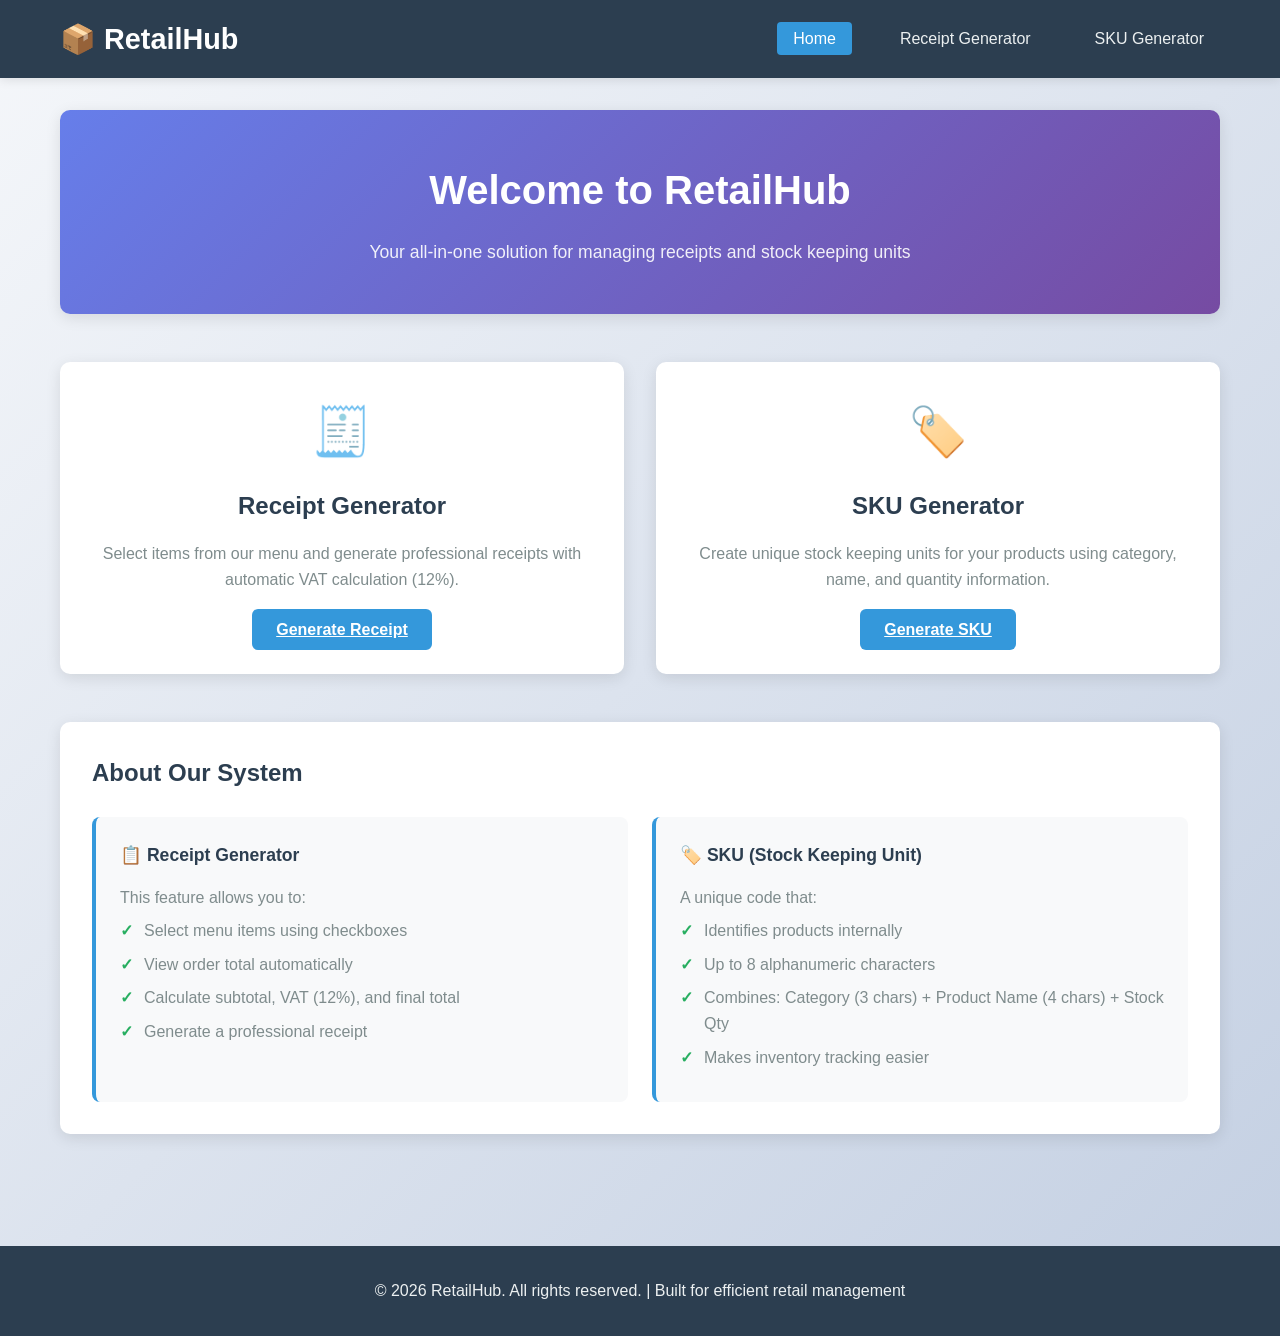
==== index.html @ 7efdeb3d "Add files via upload" ====
<!DOCTYPE html>
<html lang="en">
<head>
    <meta charset="UTF-8">
    <meta name="viewport" content="width=device-width, initial-scale=1.0">
    <title>Receipt & SKU Generator System</title>
    <link rel="stylesheet" href="styles.css">
</head>
<body>
    <nav class="navbar">
        <div class="nav-container">
            <h1 class="logo">📦 RetailHub</h1>
            <ul class="nav-links">
                <li><a href="index.html" class="active">Home</a></li>
                <li><a href="receipt.html">Receipt Generator</a></li>
                <li><a href="sku.html">SKU Generator</a></li>
            </ul>
        </div>
    </nav>

    <main class="container">
        <section class="hero">
            <h1>Welcome to RetailHub</h1>
            <p>Your all-in-one solution for managing receipts and stock keeping units</p>
        </section>

        <section class="features">
            <div class="feature-card">
                <div class="feature-icon">🧾</div>
                <h2>Receipt Generator</h2>
                <p>Select items from our menu and generate professional receipts with automatic VAT calculation (12%).</p>
                <a href="receipt.html" class="btn btn-primary">Generate Receipt</a>
            </div>

            <div class="feature-card">
                <div class="feature-icon">🏷️</div>
                <h2>SKU Generator</h2>
                <p>Create unique stock keeping units for your products using category, name, and quantity information.</p>
                <a href="sku.html" class="btn btn-primary">Generate SKU</a>
            </div>
        </section>

        <section class="info">
            <h2>About Our System</h2>
            <div class="info-grid">
                <div class="info-box">
                    <h3>📋 Receipt Generator</h3>
                    <p>This feature allows you to:</p>
                    <ul>
                        <li>Select menu items using checkboxes</li>
                        <li>View order total automatically</li>
                        <li>Calculate subtotal, VAT (12%), and final total</li>
                        <li>Generate a professional receipt</li>
                    </ul>
                </div>
                <div class="info-box">
                    <h3>🏷️ SKU (Stock Keeping Unit)</h3>
                    <p>A unique code that:</p>
                    <ul>
                        <li>Identifies products internally</li>
                        <li>Up to 8 alphanumeric characters</li>
                        <li>Combines: Category (3 chars) + Product Name (4 chars) + Stock Qty</li>
                        <li>Makes inventory tracking easier</li>
                    </ul>
                </div>
            </div>
        </section>
    </main>

    <footer>
        <p>&copy; 2026 RetailHub. All rights reserved. | Built for efficient retail management</p>
    </footer>
</body>
</html>
---- styles.css ----
/* General Styles */
* {
    margin: 0;
    padding: 0;
    box-sizing: border-box;
}

body {
    font-family: 'Segoe UI', Tahoma, Geneva, Verdana, sans-serif;
    line-height: 1.6;
    color: #333;
    background: linear-gradient(135deg, #f5f7fa 0%, #c3cfe2 100%);
    min-height: 100vh;
}

/* Navigation Bar */
.navbar {
    background-color: #2c3e50;
    padding: 1rem 0;
    box-shadow: 0 2px 10px rgba(0, 0, 0, 0.1);
    position: sticky;
    top: 0;
    z-index: 100;
}

.nav-container {
    max-width: 1200px;
    margin: 0 auto;
    padding: 0 20px;
    display: flex;
    justify-content: space-between;
    align-items: center;
}

.logo {
    color: #fff;
    font-size: 1.8rem;
    font-weight: bold;
}

.nav-links {
    display: flex;
    list-style: none;
    gap: 2rem;
}

.nav-links a {
    color: #ecf0f1;
    text-decoration: none;
    font-weight: 500;
    transition: all 0.3s ease;
    padding: 0.5rem 1rem;
    border-radius: 4px;
}

.nav-links a:hover,
.nav-links a.active {
    background-color: #3498db;
    color: #fff;
}

/* Container */
.container {
    max-width: 1200px;
    margin: 0 auto;
    padding: 2rem 20px;
}

/* Hero Section */
.hero {
    text-align: center;
    margin-bottom: 3rem;
    background: linear-gradient(135deg, #667eea 0%, #764ba2 100%);
    color: white;
    padding: 3rem 2rem;
    border-radius: 10px;
    box-shadow: 0 4px 15px rgba(0, 0, 0, 0.1);
}

.hero h1 {
    font-size: 2.5rem;
    margin-bottom: 1rem;
}

.hero p {
    font-size: 1.1rem;
    opacity: 0.9;
}

/* Page Header */
.page-header {
    text-align: center;
    margin-bottom: 2rem;
    color: #2c3e50;
}

.page-header h1 {
    font-size: 2.2rem;
    margin-bottom: 0.5rem;
}

.page-header p {
    font-size: 1.1rem;
    color: #7f8c8d;
}

/* Features Section */
.features {
    display: grid;
    grid-template-columns: repeat(auto-fit, minmax(300px, 1fr));
    gap: 2rem;
    margin-bottom: 3rem;
}

.feature-card {
    background: white;
    padding: 2rem;
    border-radius: 10px;
    box-shadow: 0 4px 15px rgba(0, 0, 0, 0.1);
    text-align: center;
    transition: transform 0.3s ease, box-shadow 0.3s ease;
}

.feature-card:hover {
    transform: translateY(-5px);
    box-shadow: 0 8px 25px rgba(0, 0, 0, 0.15);
}

.feature-icon {
    font-size: 3rem;
    margin-bottom: 1rem;
}

.feature-card h2 {
    margin-bottom: 1rem;
    color: #2c3e50;
}

.feature-card p {
    color: #7f8c8d;
    margin-bottom: 1.5rem;
}

/* Content Wrapper */
.content-wrapper {
    display: grid;
    grid-template-columns: 1fr 1fr;
    gap: 2rem;
    margin-bottom: 2rem;
}

@media (max-width: 768px) {
    .content-wrapper {
        grid-template-columns: 1fr;
    }
}

/* Form Section */
.form-section {
    background: white;
    padding: 2rem;
    border-radius: 10px;
    box-shadow: 0 4px 15px rgba(0, 0, 0, 0.1);
}

.form-section h2 {
    color: #2c3e50;
    margin-bottom: 1.5rem;
    font-size: 1.5rem;
}

.form-group {
    margin-bottom: 1.5rem;
}

.form-group label {
    display: block;
    margin-bottom: 0.5rem;
    color: #2c3e50;
    font-weight: 500;
}

.form-input,
select.form-input {
    width: 100%;
    padding: 0.75rem;
    border: 2px solid #ecf0f1;
    border-radius: 6px;
    font-size: 1rem;
    transition: border-color 0.3s ease;
}

.form-input:focus,
select.form-input:focus {
    outline: none;
    border-color: #3498db;
}

/* Menu Items */
.menu-items {
    margin-bottom: 1.5rem;
}

.menu-item {
    display: flex;
    align-items: center;
    padding: 1rem;
    margin-bottom: 0.75rem;
    background: #f8f9fa;
    border: 2px solid #ecf0f1;
    border-radius: 6px;
    cursor: pointer;
    transition: all 0.3s ease;
}

.menu-item:hover {
    background: #ecf0f1;
    border-color: #3498db;
}

.menu-item input[type="checkbox"] {
    margin-right: 1rem;
    cursor: pointer;
    width: 18px;
    height: 18px;
}

.menu-item input[type="checkbox"]:checked {
    accent-color: #27ae60;
}

.item-name {
    flex-grow: 1;
    font-weight: 500;
    color: #2c3e50;
}

.item-price {
    font-weight: bold;
    color: #27ae60;
    min-width: 100px;
    text-align: right;
}

/* Receipt Section */
.receipt-section,
.sku-section {
    background: white;
    padding: 2rem;
    border-radius: 10px;
    box-shadow: 0 4px 15px rgba(0, 0, 0, 0.1);
}

.receipt-section h2,
.sku-section h2 {
    color: #2c3e50;
    margin-bottom: 1.5rem;
    font-size: 1.5rem;
}

.receipt-box,
.sku-box {
    background: #f8f9fa;
    padding: 1.5rem;
    border-radius: 6px;
    border-left: 4px solid #3498db;
    min-height: 250px;
    display: flex;
    align-items: center;
    justify-content: center;
}

.sku-result {
    text-align: center;
}

/* Buttons */
.button-group {
    display: flex;
    gap: 1rem;
    margin-top: 1.5rem;
}

.btn {
    padding: 0.75rem 1.5rem;
    border: none;
    border-radius: 6px;
    font-size: 1rem;
    font-weight: 600;
    cursor: pointer;
    transition: all 0.3s ease;
    flex: 1;
}

.btn-primary {
    background-color: #3498db;
    color: white;
}

.btn-primary:hover {
    background-color: #2980b9;
    transform: translateY(-2px);
    box-shadow: 0 4px 12px rgba(52, 152, 219, 0.3);
}

.btn-success {
    background-color: #27ae60;
    color: white;
}

.btn-success:hover {
    background-color: #229954;
    transform: translateY(-2px);
    box-shadow: 0 4px 12px rgba(39, 174, 96, 0.3);
}

.btn-secondary {
    background-color: #95a5a6;
    color: white;
}

.btn-secondary:hover {
    background-color: #7f8c8d;
    transform: translateY(-2px);
    box-shadow: 0 4px 12px rgba(149, 165, 166, 0.3);
}

/* Info Section */
.info,
.sku-info {
    background: white;
    padding: 2rem;
    border-radius: 10px;
    box-shadow: 0 4px 15px rgba(0, 0, 0, 0.1);
    margin-bottom: 2rem;
}

.info h2,
.sku-info h2 {
    color: #2c3e50;
    margin-bottom: 1.5rem;
    font-size: 1.5rem;
}

.info-grid {
    display: grid;
    grid-template-columns: repeat(auto-fit, minmax(280px, 1fr));
    gap: 1.5rem;
}

.info-box {
    background: #f8f9fa;
    padding: 1.5rem;
    border-radius: 8px;
    border-left: 4px solid #3498db;
}

.info-box h3 {
    color: #2c3e50;
    margin-bottom: 1rem;
    font-size: 1.1rem;
}

.info-box p {
    color: #7f8c8d;
    margin-bottom: 0.5rem;
}

.info-box ul {
    list-style: none;
    padding-left: 0;
}

.info-box li {
    color: #7f8c8d;
    margin-bottom: 0.5rem;
    padding-left: 1.5rem;
    position: relative;
}

.info-box li:before {
    content: "✓";
    position: absolute;
    left: 0;
    color: #27ae60;
    font-weight: bold;
}

/* Footer */
footer {
    background-color: #2c3e50;
    color: #ecf0f1;
    text-align: center;
    padding: 2rem;
    margin-top: 3rem;
}

footer p {
    margin: 0;
}

/* Responsive Design */
@media (max-width: 768px) {
    .nav-links {
        gap: 1rem;
    }

    .nav-links a {
        padding: 0.4rem 0.8rem;
        font-size: 0.9rem;
    }

    .hero h1 {
        font-size: 1.8rem;
    }

    .page-header h1 {
        font-size: 1.6rem;
    }

    .button-group {
        flex-direction: column;
    }

    .btn {
        width: 100%;
    }
}

@media (max-width: 480px) {
    .logo {
        font-size: 1.4rem;
    }

    .nav-links {
        flex-direction: column;
        gap: 0.5rem;
    }

    .nav-container {
        flex-direction: column;
        gap: 1rem;
    }

    .hero {
        padding: 1.5rem;
    }

    .hero h1 {
        font-size: 1.5rem;
    }

    .form-section,
    .receipt-section,
    .sku-section,
    .info,
    .sku-info {
        padding: 1rem;
    }
}
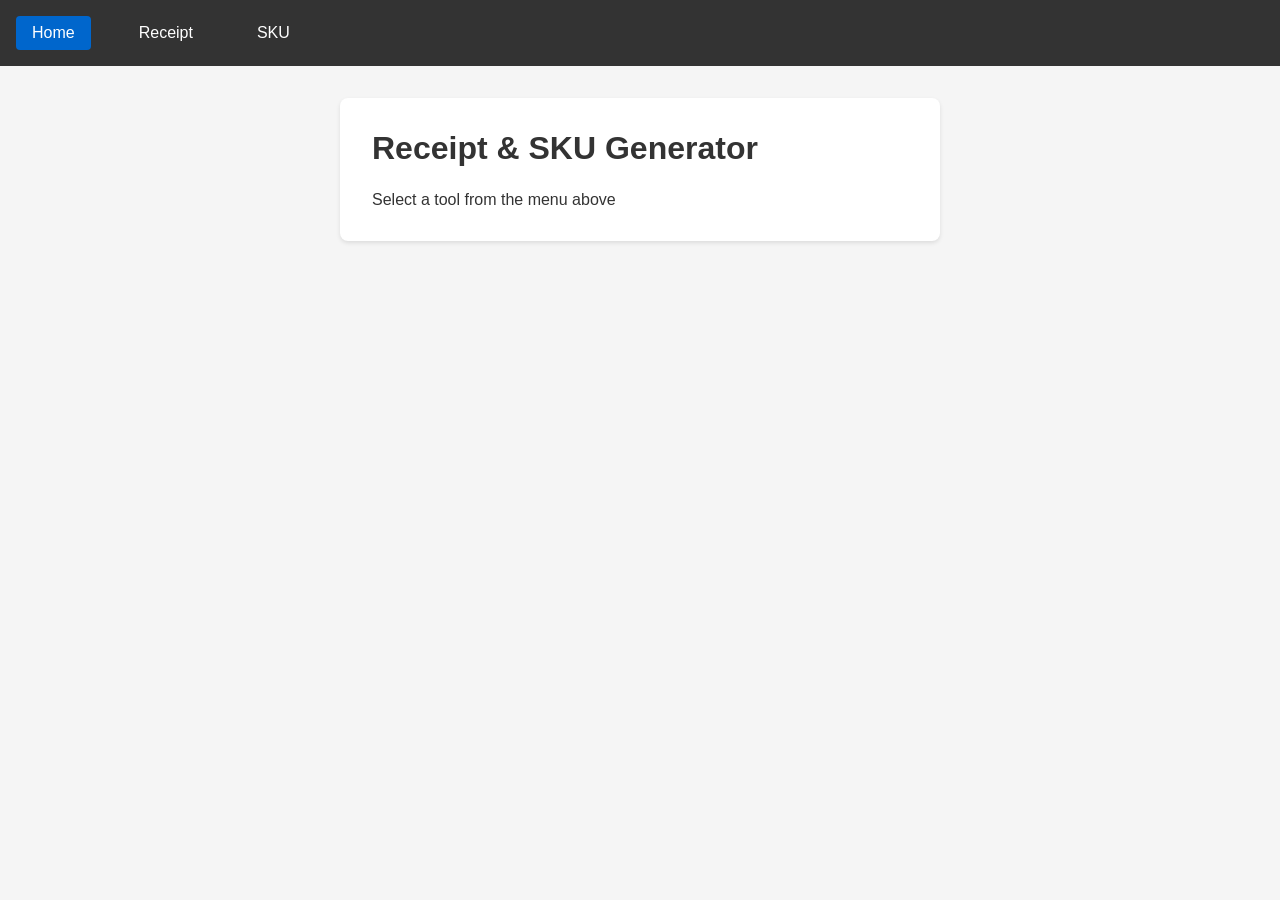
==== commit 1103908f: "save" ====
--- a/index.html
+++ b/index.html
@@ -1,74 +1,19 @@
 <!DOCTYPE html>
-<html lang="en">
+<html>
 <head>
-    <meta charset="UTF-8">
-    <meta name="viewport" content="width=device-width, initial-scale=1.0">
-    <title>Receipt & SKU Generator System</title>
-    <link rel="stylesheet" href="styles.css">
+    <title>Receipt & SKU Generator</title>
+    <link rel="stylesheet" href="style.css">
 </head>
 <body>
-    <nav class="navbar">
-        <div class="nav-container">
-            <h1 class="logo">📦 RetailHub</h1>
-            <ul class="nav-links">
-                <li><a href="index.html" class="active">Home</a></li>
-                <li><a href="receipt.html">Receipt Generator</a></li>
-                <li><a href="sku.html">SKU Generator</a></li>
-            </ul>
-        </div>
+    <nav>
+        <a href="index.html" class="active">Home</a>
+        <a href="receipt.html">Receipt</a>
+        <a href="sku.html">SKU</a>
     </nav>
 
-    <main class="container">
-        <section class="hero">
-            <h1>Welcome to RetailHub</h1>
-            <p>Your all-in-one solution for managing receipts and stock keeping units</p>
-        </section>
-
-        <section class="features">
-            <div class="feature-card">
-                <div class="feature-icon">🧾</div>
-                <h2>Receipt Generator</h2>
-                <p>Select items from our menu and generate professional receipts with automatic VAT calculation (12%).</p>
-                <a href="receipt.html" class="btn btn-primary">Generate Receipt</a>
-            </div>
-
-            <div class="feature-card">
-                <div class="feature-icon">🏷️</div>
-                <h2>SKU Generator</h2>
-                <p>Create unique stock keeping units for your products using category, name, and quantity information.</p>
-                <a href="sku.html" class="btn btn-primary">Generate SKU</a>
-            </div>
-        </section>
-
-        <section class="info">
-            <h2>About Our System</h2>
-            <div class="info-grid">
-                <div class="info-box">
-                    <h3>📋 Receipt Generator</h3>
-                    <p>This feature allows you to:</p>
-                    <ul>
-                        <li>Select menu items using checkboxes</li>
-                        <li>View order total automatically</li>
-                        <li>Calculate subtotal, VAT (12%), and final total</li>
-                        <li>Generate a professional receipt</li>
-                    </ul>
-                </div>
-                <div class="info-box">
-                    <h3>🏷️ SKU (Stock Keeping Unit)</h3>
-                    <p>A unique code that:</p>
-                    <ul>
-                        <li>Identifies products internally</li>
-                        <li>Up to 8 alphanumeric characters</li>
-                        <li>Combines: Category (3 chars) + Product Name (4 chars) + Stock Qty</li>
-                        <li>Makes inventory tracking easier</li>
-                    </ul>
-                </div>
-            </div>
-        </section>
+    <main>
+        <h1>Receipt & SKU Generator</h1>
+        <p>Select a tool from the menu above</p>
     </main>
-
-    <footer>
-        <p>&copy; 2026 RetailHub. All rights reserved. | Built for efficient retail management</p>
-    </footer>
 </body>
 </html>
--- a/style.css
+++ b/style.css
@@ -0,0 +1,129 @@
+* {
+    margin: 0;
+    padding: 0;
+    box-sizing: border-box;
+}
+
+body {
+    font-family: Arial, sans-serif;
+    background: #f5f5f5;
+    color: #333;
+}
+
+nav {
+    background: #333;
+    padding: 1rem;
+    display: flex;
+    gap: 2rem;
+}
+
+nav a {
+    color: white;
+    text-decoration: none;
+    padding: 0.5rem 1rem;
+    border-radius: 4px;
+}
+
+nav a:hover {
+    background: #555;
+}
+
+nav a.active {
+    background: #0066cc;
+}
+
+main {
+    max-width: 600px;
+    margin: 2rem auto;
+    background: white;
+    padding: 2rem;
+    border-radius: 8px;
+    box-shadow: 0 2px 4px rgba(0,0,0,0.1);
+}
+
+h1, h2 {
+    margin-bottom: 1.5rem;
+    color: #333;
+}
+
+.items {
+    margin: 1.5rem 0;
+}
+
+.items label {
+    display: block;
+    margin: 0.5rem 0;
+    padding: 0.5rem;
+    cursor: pointer;
+}
+
+.items label:hover {
+    background: #f0f0f0;
+}
+
+.form {
+    margin: 1.5rem 0;
+}
+
+.form label {
+    display: block;
+    margin: 1rem 0;
+    font-weight: bold;
+}
+
+.form input,
+.form select {
+    width: 100%;
+    padding: 0.5rem;
+    margin-top: 0.3rem;
+    border: 1px solid #ddd;
+    border-radius: 4px;
+    font-size: 1rem;
+}
+
+button {
+    background: #0066cc;
+    color: white;
+    padding: 0.7rem 1.5rem;
+    border: none;
+    border-radius: 4px;
+    cursor: pointer;
+    font-size: 1rem;
+    margin: 0.5rem 0.5rem 0.5rem 0;
+}
+
+button:hover {
+    background: #0052a3;
+}
+
+#show, #sku_output {
+    margin-top: 2rem;
+    padding: 1rem;
+    background: #f9f9f9;
+    border-left: 4px solid #0066cc;
+    min-height: 50px;
+}
+
+.receipt {
+    text-align: center;
+}
+
+.receipt h3 {
+    margin-bottom: 1rem;
+}
+
+.receipt p {
+    margin: 0.5rem 0;
+}
+
+.sku {
+    text-align: center;
+}
+
+.sku h3 {
+    margin-bottom: 1rem;
+}
+
+.sku p {
+    margin: 0.5rem 0;
+}
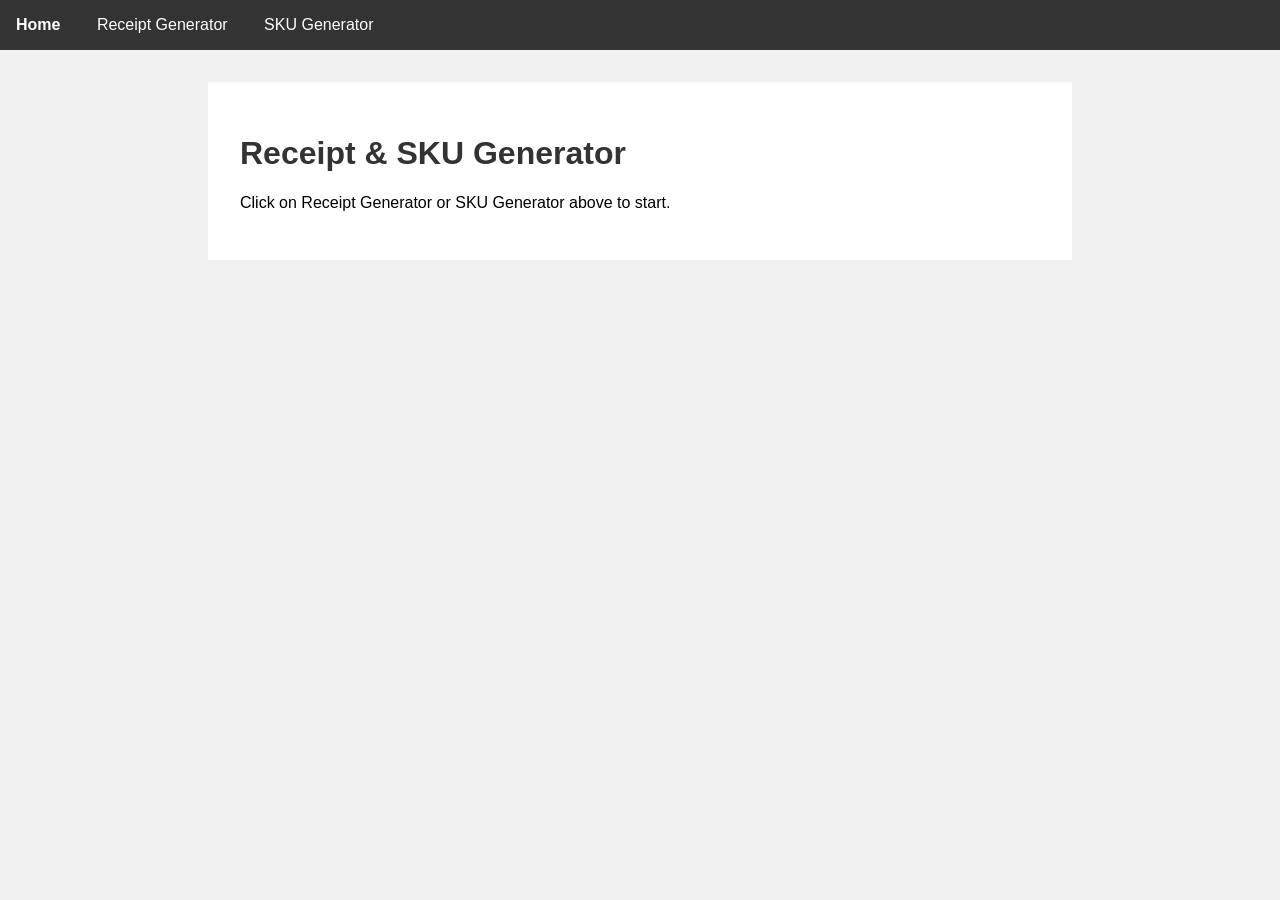
==== commit ba88cd3e: "save" ====
--- a/index.html
+++ b/index.html
@@ -2,18 +2,25 @@
 <html>
 <head>
     <title>Receipt & SKU Generator</title>
-    <link rel="stylesheet" href="style.css">
+    <style>
+        body { font-family: Arial; background: #f0f0f0; margin: 0; }
+        nav { background: #333; color: white; padding: 1rem; }
+        nav a { color: white; margin-right: 2rem; text-decoration: none; }
+        nav a:hover { text-decoration: underline; }
+        main { max-width: 800px; margin: 2rem auto; background: white; padding: 2rem; }
+        h1 { color: #333; }
+    </style>
 </head>
 <body>
     <nav>
-        <a href="index.html" class="active">Home</a>
-        <a href="receipt.html">Receipt</a>
-        <a href="sku.html">SKU</a>
+        <a href="index.html"><strong>Home</strong></a>
+        <a href="receipt.html">Receipt Generator</a>
+        <a href="sku.html">SKU Generator</a>
     </nav>
 
     <main>
         <h1>Receipt & SKU Generator</h1>
-        <p>Select a tool from the menu above</p>
+        <p>Click on Receipt Generator or SKU Generator above to start.</p>
     </main>
 </body>
 </html>
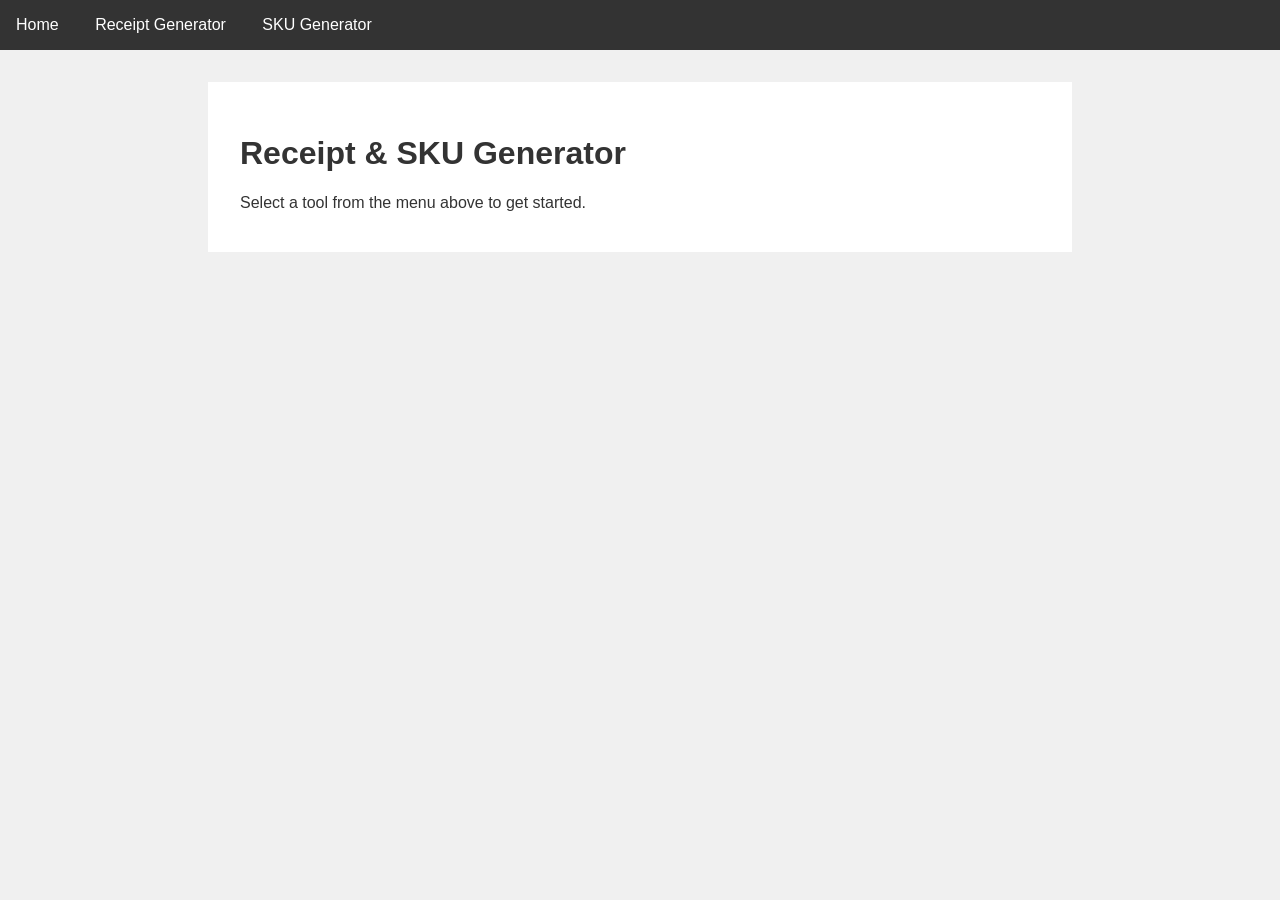
==== commit 1c9126ff: "save" ====
--- a/index.html
+++ b/index.html
@@ -2,25 +2,18 @@
 <html>
 <head>
     <title>Receipt & SKU Generator</title>
-    <style>
-        body { font-family: Arial; background: #f0f0f0; margin: 0; }
-        nav { background: #333; color: white; padding: 1rem; }
-        nav a { color: white; margin-right: 2rem; text-decoration: none; }
-        nav a:hover { text-decoration: underline; }
-        main { max-width: 800px; margin: 2rem auto; background: white; padding: 2rem; }
-        h1 { color: #333; }
-    </style>
+    <link rel="stylesheet" href="style.css">
 </head>
 <body>
     <nav>
-        <a href="index.html"><strong>Home</strong></a>
+        <a href="index.html">Home</a>
         <a href="receipt.html">Receipt Generator</a>
         <a href="sku.html">SKU Generator</a>
     </nav>
 
     <main>
         <h1>Receipt & SKU Generator</h1>
-        <p>Click on Receipt Generator or SKU Generator above to start.</p>
+        <p>Select a tool from the menu above to get started.</p>
     </main>
 </body>
 </html>
--- a/style.css
+++ b/style.css
@@ -0,0 +1,96 @@
+body {
+    font-family: Arial, sans-serif;
+    background-color: #f0f0f0;
+    margin: 0;
+    color: #333;
+}
+
+nav {
+    background-color: #333;
+    color: white;
+    padding: 1rem;
+}
+
+nav a {
+    color: white;
+    margin-right: 2rem;
+    text-decoration: none;
+}
+
+main {
+    max-width: 800px;
+    margin: 2rem auto;
+    background-color: white;
+    padding: 2rem;
+}
+
+h1, h2, h3 {
+    color: #333;
+}
+
+h2 {
+    margin-top: 0;
+}
+
+.container {
+    max-width: 900px;
+    margin: 2rem auto;
+    display: grid;
+    grid-template-columns: 1fr 1fr;
+    gap: 2rem;
+    padding: 0 1rem;
+}
+
+.section {
+    background-color: white;
+    padding: 2rem;
+}
+
+label {
+    display: block;
+    margin: 0.8rem 0;
+}
+
+label input {
+    margin-right: 0.5rem;
+}
+
+input, select {
+    width: 100%;
+    padding: 0.5rem;
+    margin-top: 0.3rem;
+    border: 1px solid #ddd;
+    font-family: Arial, sans-serif;
+    font-size: 1rem;
+}
+
+button {
+    background-color: #0066cc;
+    color: white;
+    padding: 0.7rem 1.5rem;
+    border: none;
+    margin: 0.5rem 0.5rem 0.5rem 0;
+    font-size: 1rem;
+    font-family: Arial, sans-serif;
+}
+
+#show, #sku_output {
+    background-color: #f9f9f9;
+    padding: 1rem;
+    border-left: 4px solid #0066cc;
+    min-height: 200px;
+}
+
+p {
+    margin: 0.5rem 0;
+}
+
+hr {
+    border: 1px solid #ddd;
+}
+
+@media (max-width: 768px) {
+    .container {
+        grid-template-columns: 1fr;
+    }
+}
